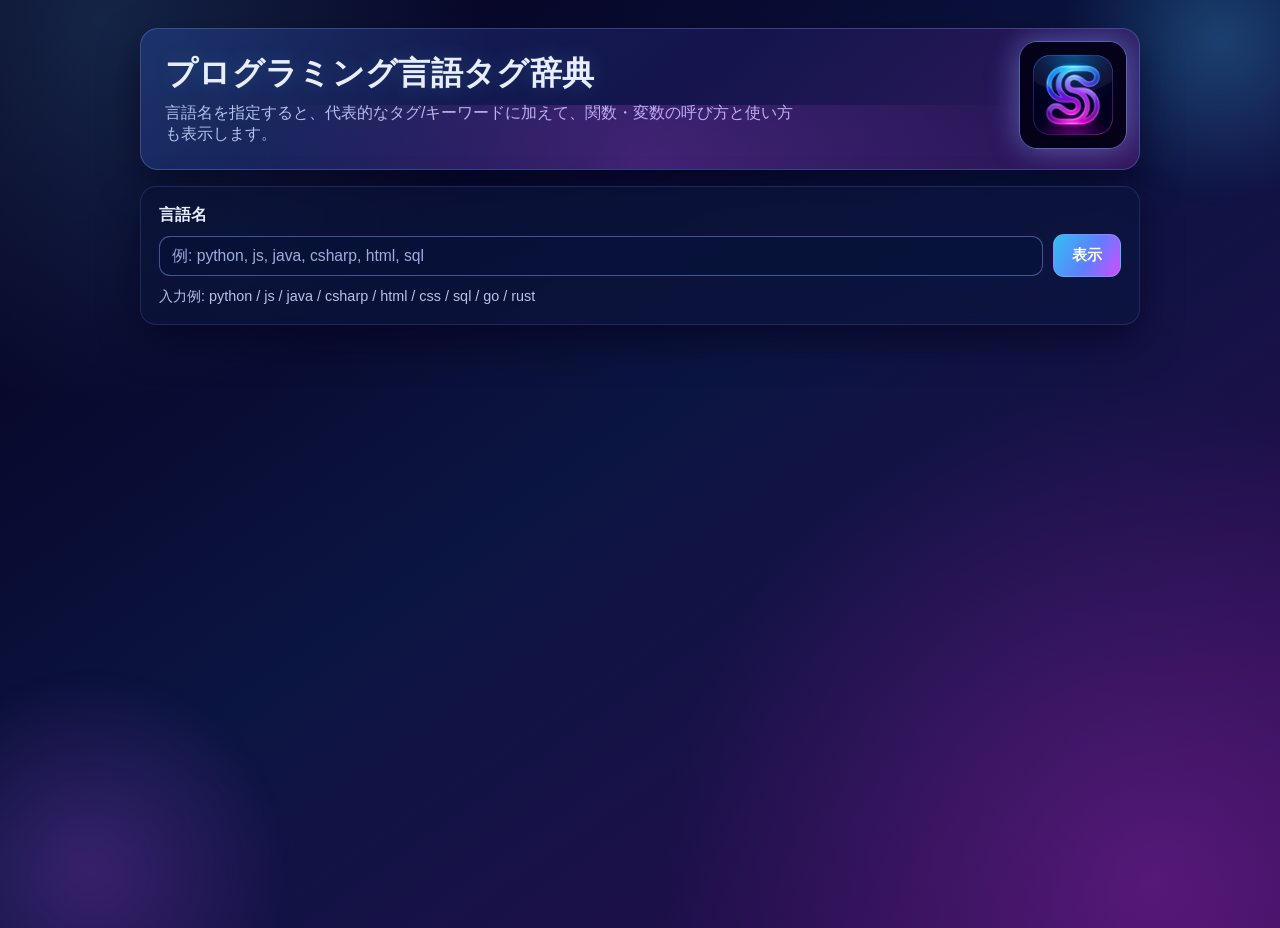
==== index.html @ 2bfba83e "initial release: language tag dictionary app" ====
<!doctype html>
<html lang="ja">
<head>
  <meta charset="UTF-8">
  <meta name="viewport" content="width=device-width, initial-scale=1.0">
  <title>プログラミング言語タグ辞典</title>
  <link rel="stylesheet" href="styles.css">
</head>
<body>
  <main class="container">
    <header class="hero">
      <img class="hero-corner-icon" src="icon.png" alt="アプリアイコン">
      <h1>プログラミング言語タグ辞典</h1>
      <p>言語名を指定すると、代表的なタグ/キーワードに加えて、関数・変数の呼び方と使い方も表示します。</p>
    </header>

    <section class="panel">
      <label for="languageInput" class="label">言語名</label>
      <div class="input-row">
        <input
          id="languageInput"
          list="languageCandidates"
          type="text"
          placeholder="例: python, js, java, csharp, html, sql"
          autocomplete="off"
        >
        <button id="showButton" type="button">表示</button>
      </div>
      <datalist id="languageCandidates"></datalist>
      <p class="hint">入力例: python / js / java / csharp / html / css / sql / go / rust</p>
    </section>

    <section id="result" class="panel result hidden" aria-live="polite">
      <h2 id="languageTitle"></h2>
      <p id="languageDescription" class="description"></p>
      <div class="filter-row">
        <label for="tagFilter">絞り込み</label>
        <input id="tagFilter" type="text" placeholder="タグ・関数・変数名や意味で検索">
      </div>
      <div class="table-wrap">
        <table>
          <thead>
            <tr>
              <th>分類</th>
              <th>タグ/キーワード</th>
              <th>呼び方</th>
              <th>意味</th>
              <th>使い方</th>
              <th>例</th>
            </tr>
          </thead>
          <tbody id="tagTableBody"></tbody>
        </table>
      </div>
    </section>

    <section id="message" class="message"></section>
  </main>

  <script src="app.js"></script>
</body>
</html>
---- styles.css ----
:root {
  --bg-1: #06001d;
  --bg-2: #0b1542;
  --bg-3: #2b0b4f;
  --panel: rgba(10, 18, 54, 0.68);
  --panel-strong: rgba(12, 20, 62, 0.82);
  --line: rgba(117, 148, 255, 0.34);
  --line-soft: rgba(93, 118, 209, 0.24);
  --text: #e8eeff;
  --muted: #b5c2ea;
  --accent: #5fd7ff;
  --accent-2: #dc55ff;
  --accent-hover: #45c5ee;
  --shadow: 0 16px 38px rgba(5, 0, 26, 0.58);
}

* {
  box-sizing: border-box;
}

body {
  margin: 0;
  min-height: 100vh;
  position: relative;
  overflow-x: hidden;
  font-family: "Avenir Next", "Hiragino Kaku Gothic ProN", "Yu Gothic", sans-serif;
  color: var(--text);
  background:
    radial-gradient(circle at 8% 2%, rgba(87, 201, 255, 0.18), transparent 26%),
    radial-gradient(circle at 90% 95%, rgba(234, 63, 255, 0.24), transparent 34%),
    linear-gradient(145deg, var(--bg-1) 4%, var(--bg-2) 48%, var(--bg-3) 100%);
}

body::before,
body::after {
  content: "";
  position: fixed;
  z-index: -1;
  pointer-events: none;
  border-radius: 50%;
  filter: blur(10px);
}

body::before {
  width: 320px;
  height: 320px;
  top: -120px;
  right: -100px;
  background: radial-gradient(circle, rgba(76, 201, 255, 0.25) 0%, rgba(76, 201, 255, 0) 70%);
}

body::after {
  width: 380px;
  height: 380px;
  bottom: -160px;
  left: -100px;
  background: radial-gradient(circle, rgba(214, 80, 255, 0.22) 0%, rgba(214, 80, 255, 0) 74%);
}

.container {
  width: min(1000px, 92vw);
  margin: 28px auto 40px;
}

.hero {
  position: relative;
  overflow: hidden;
  background:
    linear-gradient(140deg, rgba(38, 73, 153, 0.46) 0%, rgba(29, 29, 97, 0.54) 52%, rgba(91, 27, 119, 0.5) 100%);
  border: 1px solid var(--line);
  border-radius: 18px;
  padding: 24px 132px 24px 24px;
  box-shadow: var(--shadow);
  animation: riseIn 0.55s ease;
}

.hero::after {
  content: "";
  position: absolute;
  inset: auto -40px -56px -40px;
  height: 120px;
  background: radial-gradient(circle at center, rgba(220, 85, 255, 0.22) 0%, rgba(220, 85, 255, 0) 72%);
}

.hero-corner-icon {
  position: absolute;
  top: 12px;
  right: 12px;
  width: clamp(72px, 10vw, 108px);
  aspect-ratio: 1 / 1;
  border-radius: 18px;
  object-fit: cover;
  border: 1px solid rgba(139, 159, 255, 0.52);
  box-shadow:
    0 0 0 1px rgba(95, 215, 255, 0.2) inset,
    0 0 28px rgba(88, 209, 255, 0.32),
    0 0 36px rgba(219, 86, 255, 0.24);
  animation: neonPulse 3s ease-in-out infinite;
}

.hero h1 {
  margin: 0 0 10px;
  font-size: clamp(1.35rem, 2.5vw, 2rem);
  line-height: 1.25;
  letter-spacing: 0.01em;
  text-shadow: 0 0 22px rgba(95, 215, 255, 0.2);
}

.hero p {
  margin: 0;
  color: var(--muted);
  max-width: 630px;
}

.panel {
  margin-top: 16px;
  background: linear-gradient(155deg, var(--panel) 0%, var(--panel-strong) 100%);
  border: 1px solid var(--line-soft);
  border-radius: 16px;
  padding: 18px;
  box-shadow: var(--shadow);
  backdrop-filter: blur(4px);
  animation: riseIn 0.62s ease;
}

.label {
  display: inline-block;
  font-weight: 700;
  margin-bottom: 8px;
}

.input-row,
.filter-row {
  display: flex;
  gap: 10px;
  align-items: center;
}

.input-row input,
.filter-row input {
  flex: 1;
  border: 1px solid rgba(133, 160, 255, 0.48);
  background: rgba(8, 18, 58, 0.72);
  color: var(--text);
  border-radius: 11px;
  padding: 10px 12px;
  font-size: 0.98rem;
  outline: none;
}

.input-row input::placeholder,
.filter-row input::placeholder {
  color: #9cadde;
}

.input-row input:focus,
.filter-row input:focus {
  border-color: var(--accent);
  box-shadow: 0 0 0 3px rgba(95, 215, 255, 0.16);
}

button {
  border: 1px solid rgba(138, 189, 255, 0.32);
  background: linear-gradient(120deg, #32bff1, #607eff 55%, #d04dff);
  color: #fff;
  border-radius: 11px;
  padding: 10px 18px;
  font-size: 0.95rem;
  font-weight: 700;
  cursor: pointer;
  transition: transform 0.15s ease, filter 0.15s ease;
}

button:hover {
  transform: translateY(-1px);
  filter: brightness(1.07);
}

.hint,
.description,
.filter-row label {
  color: var(--muted);
}

.hint {
  margin: 10px 0 0;
  font-size: 0.9rem;
}

.description {
  margin-top: 0;
}

.table-wrap {
  overflow-x: auto;
}

table {
  width: 100%;
  border-collapse: collapse;
  margin-top: 10px;
  min-width: 720px;
}

th,
td {
  border: 1px solid rgba(117, 148, 255, 0.24);
  padding: 9px 10px;
  text-align: left;
  vertical-align: top;
  line-height: 1.5;
}

th {
  background: rgba(48, 76, 158, 0.36);
  font-size: 0.93rem;
  color: #eef4ff;
}

td {
  font-size: 0.92rem;
  color: #d9e3ff;
}

tbody tr:nth-child(2n) td {
  background: rgba(74, 44, 132, 0.14);
}

.empty {
  text-align: center;
  color: var(--muted);
}

.message {
  margin-top: 14px;
  color: #ffd7d7;
  background: rgba(122, 20, 43, 0.4);
  border: 1px solid rgba(255, 116, 137, 0.48);
  border-radius: 11px;
  padding: 10px 12px;
  display: none;
}

.message.visible {
  display: block;
}

.hidden {
  display: none;
}

@keyframes riseIn {
  from {
    opacity: 0;
    transform: translateY(8px);
  }
  to {
    opacity: 1;
    transform: translateY(0);
  }
}

@keyframes neonPulse {
  0%,
  100% {
    transform: translateY(0);
    box-shadow:
      0 0 0 1px rgba(95, 215, 255, 0.2) inset,
      0 0 26px rgba(88, 209, 255, 0.31),
      0 0 34px rgba(219, 86, 255, 0.22);
  }
  50% {
    transform: translateY(-1px);
    box-shadow:
      0 0 0 1px rgba(95, 215, 255, 0.26) inset,
      0 0 34px rgba(88, 209, 255, 0.4),
      0 0 44px rgba(219, 86, 255, 0.32);
  }
}

@media (max-width: 680px) {
  .container {
    width: 94vw;
    margin: 18px auto 30px;
  }

  .hero {
    border-radius: 14px;
    padding: 16px 16px 16px 16px;
    min-height: 106px;
  }

  .hero-corner-icon {
    width: 64px;
    top: 10px;
    right: 10px;
    border-radius: 14px;
  }

  .hero h1 {
    padding-right: 74px;
    margin-bottom: 8px;
  }

  .hero p {
    padding-right: 74px;
    font-size: 0.9rem;
  }

  .panel {
    border-radius: 13px;
    padding: 14px;
  }

  .input-row,
  .filter-row {
    flex-direction: column;
    align-items: stretch;
  }
}
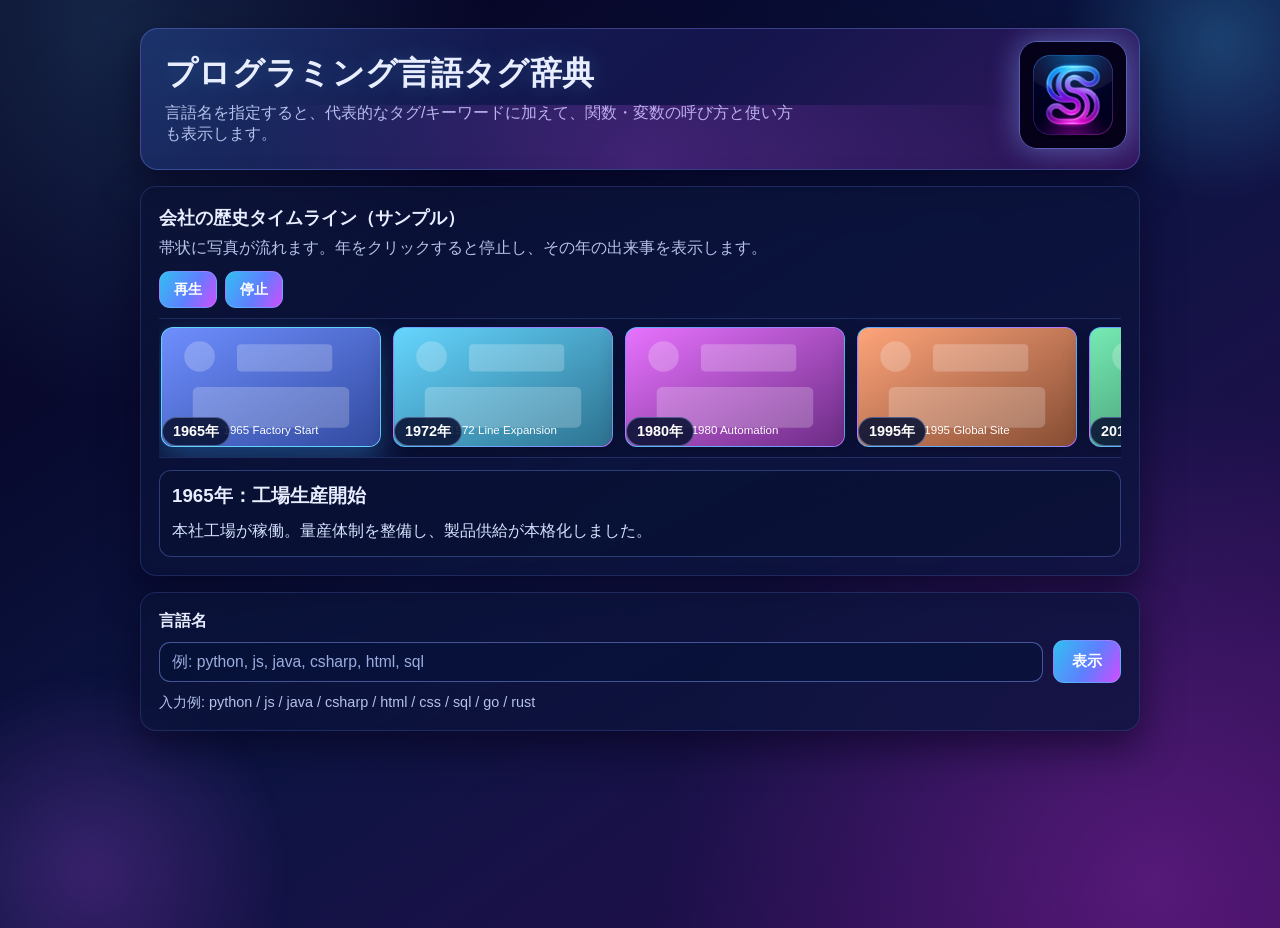
==== commit 2ee0d493: "Make timeline playable with play/pause HTML controls" ====
--- a/index.html
+++ b/index.html
@@ -13,6 +13,20 @@
       <h1>プログラミング言語タグ辞典</h1>
       <p>言語名を指定すると、代表的なタグ/キーワードに加えて、関数・変数の呼び方と使い方も表示します。</p>
     </header>
+
+    <section class="panel timeline-panel">
+      <h2>会社の歴史タイムライン（サンプル）</h2>
+      <p class="timeline-intro">帯状に写真が流れます。年をクリックすると停止し、その年の出来事を表示します。</p>
+      <div class="timeline-controls">
+        <button id="timelinePlayButton" type="button">再生</button>
+        <button id="timelinePauseButton" type="button">停止</button>
+      </div>
+      <div id="timelineTrack" class="timeline-track" aria-label="歴史タイムライン"></div>
+      <article id="timelineDetail" class="timeline-detail">
+        <h3 id="timelineYear">1965年</h3>
+        <p id="timelineText">工場生産開始。ここから60年の歴史が始まりました。</p>
+      </article>
+    </section>
 
     <section class="panel">
       <label for="languageInput" class="label">言語名</label>
--- a/styles.css
+++ b/styles.css
@@ -191,6 +191,121 @@
   margin-top: 0;
 }
 
+.timeline-panel h2 {
+  margin: 0 0 8px;
+  font-size: 1.15rem;
+}
+
+.timeline-intro {
+  margin: 0 0 12px;
+  color: var(--muted);
+}
+
+.timeline-controls {
+  display: flex;
+  gap: 8px;
+  margin-bottom: 10px;
+}
+
+.timeline-controls button {
+  padding: 8px 14px;
+  font-size: 0.9rem;
+}
+
+.timeline-track {
+  display: flex;
+  gap: 12px;
+  overflow: hidden;
+  padding: 8px 2px 10px;
+  border-top: 1px solid rgba(117, 148, 255, 0.2);
+  border-bottom: 1px solid rgba(117, 148, 255, 0.2);
+  user-select: none;
+}
+
+.timeline-track.is-paused .timeline-strip {
+  animation-play-state: paused;
+}
+
+.timeline-strip {
+  display: flex;
+  gap: 12px;
+  min-width: max-content;
+  animation: timelineFlow 34s linear infinite;
+}
+
+.timeline-card {
+  position: relative;
+  width: clamp(170px, 21vw, 220px);
+  height: 120px;
+  padding: 0;
+  display: flex;
+  align-items: flex-end;
+  border-radius: 12px;
+  border: 1px solid rgba(160, 188, 255, 0.34);
+  box-shadow: 0 8px 24px rgba(7, 8, 28, 0.48);
+  cursor: pointer;
+  transition: transform 0.15s ease, box-shadow 0.15s ease, border-color 0.2s ease;
+  overflow: hidden;
+}
+
+.timeline-card img {
+  position: absolute;
+  inset: 0;
+  width: 100%;
+  height: 100%;
+  object-fit: cover;
+}
+
+.timeline-card::before {
+  content: "";
+  position: absolute;
+  inset: 0;
+  border-radius: inherit;
+  background: linear-gradient(180deg, rgba(3, 6, 24, 0.02) 30%, rgba(3, 6, 24, 0.82) 100%);
+}
+
+.timeline-card:hover,
+.timeline-card:focus-visible {
+  transform: translateY(-2px);
+  box-shadow: 0 12px 28px rgba(7, 8, 28, 0.64);
+  border-color: rgba(95, 215, 255, 0.85);
+  outline: none;
+}
+
+.timeline-card.active {
+  border-color: rgba(95, 215, 255, 0.95);
+  box-shadow: 0 0 0 1px rgba(95, 215, 255, 0.32) inset, 0 14px 32px rgba(61, 173, 255, 0.32);
+}
+
+.timeline-year-chip {
+  position: relative;
+  z-index: 1;
+  font-size: 0.9rem;
+  font-weight: 700;
+  background: rgba(8, 18, 52, 0.88);
+  border: 1px solid rgba(161, 188, 255, 0.4);
+  border-radius: 999px;
+  padding: 4px 10px;
+}
+
+.timeline-detail {
+  margin-top: 12px;
+  border: 1px solid rgba(117, 148, 255, 0.34);
+  background: rgba(8, 16, 49, 0.56);
+  border-radius: 12px;
+  padding: 12px;
+}
+
+.timeline-detail h3 {
+  margin: 0 0 8px;
+}
+
+.timeline-detail p {
+  margin: 0;
+  color: #d6e3ff;
+  line-height: 1.7;
+}
+
 .table-wrap {
   overflow-x: auto;
 }
@@ -260,6 +375,15 @@
   }
 }
 
+@keyframes timelineFlow {
+  from {
+    transform: translateX(0);
+  }
+  to {
+    transform: translateX(-50%);
+  }
+}
+
 @keyframes neonPulse {
   0%,
   100% {
